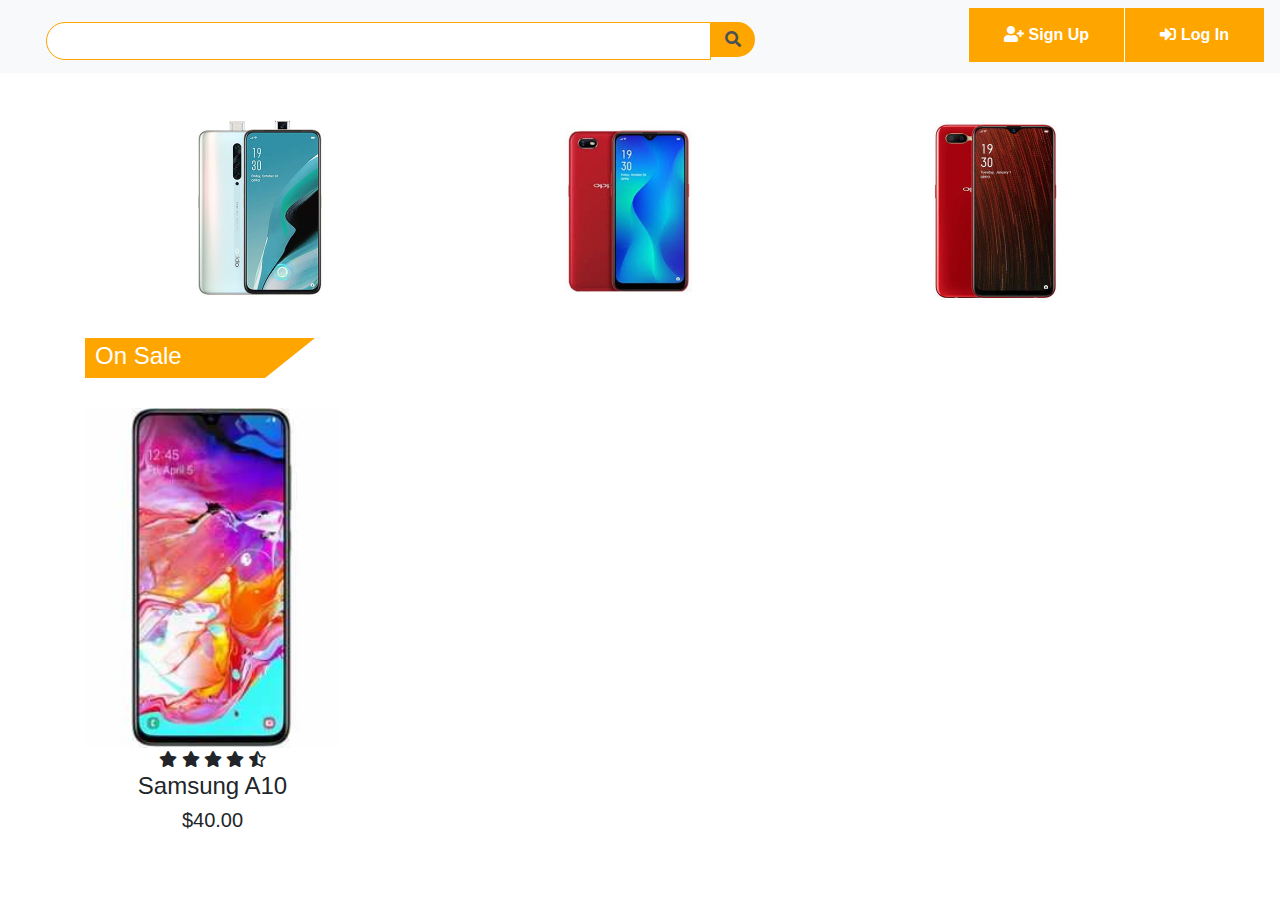
==== Index.html @ 021a7ce6 "Search and card" ====
<html>
<!doctype html>
<html lang="en">
  <head>
    <!-- Required meta tags -->
    <meta charset="utf-8">
    <meta name="viewport" content="width=device-width, initial-scale=1, shrink-to-fit=no">

    <!-- Bootstrap CSS -->
    <link rel="stylesheet" href="custom.css">
    <link rel="stylesheet" href="https://stackpath.bootstrapcdn.com/bootstrap/4.4.1/css/bootstrap.min.css">
      <link rel="stylesheet" href="https://cdnjs.cloudflare.com/ajax/libs/font-awesome/5.11.2/css/all.css">
      <script src="https://code.jquery.com/jquery-3.4.1.slim.min.js"></script>
      <script src="https://stackpath.bootstrapcdn.com/bootstrap/4.4.1/js/bootstrap.min.js"></script>

    <title>Website</title>
  </head>
  <body>
    <div class="navbar navbar-light bg-light">
      <div class="search-box">
            <input type="text" class="form-control">
            <span class="input-group-text"><i class="fas fa-search"></i></span>
        </div>
        <div class="menu-bar">
        <ul>
        <li><a href="#"><i class="fas fa-user-plus"></i>Sign Up</a></li>    
        <li><a href="#"><i class="fas fa-sign-in-alt"></i>Log In</a></li>    
        </ul>
        </div>
      
      </div>

      <!-------------------------featured category--------------------------------->
      <seltion class="featured-categories">
            <div class="container">
                <div class="row">
                    <div class="col-md-4">
                        <img src="Resourses/1.jpg">
                    </div>
                    <div class="col-md-4">
                        <img src="Resourses/2.jpg">
                    </div>
                    <div class="col-md-4">
                        <img src="Resourses/3.jpg">
                    </div>                    
                </div>
          
          </div>
      
      </seltion>
      
      <!--------------------On Sale Product----------------------->
      <section class="on-sale">
        <div class="container">
            <div class="title-box">
            <h2>On Sale</h2>
            </div>
            
            <div class="row">
            <div class="col-md-3">
                <div class="product-top">
                <img src="Resourses/pr1.jpg">
                    <div class="overlay-right">
                        <button type="button" class="btn btn-secondary" title="Quick Shop">
                        <i class="fas fa-eye"></i>
                        </button>
                        <button type="button" class="btn btn-secondary" title="Add To Wishlist">
                        <i class="fas fa-heart"></i>
                        </button>
                        <button type="button" class="btn btn-secondary" title="Add To Cart">
                        <i class="fas fa-shopping-cart"></i>
                        </button>
                    </div>
                </div>
                
                <div class="product-bottom text-center">
                    <i class="fas fa-star"></i>
                    <i class="fas fa-star"></i>
                    <i class="fas fa-star"></i>
                    <i class="fas fa-star"></i>
                    <i class="fas fa-star-half-alt"></i>
                        <h4>Samsung A10</h4>
                        <h5>$40.00</h5>
                </div>
                </div>
            </div>
          
          </div>
      
      </section>
   
  </body>
</html></html>
---- custom.css ----
*{
    margin: 0;
    padding: 0;
}

body{
    background-color: #f1f3f4;
    font-family: sans-serif;
}
.form-control{
    margin-top: 9px;
    margin-left: 30px;
    border: 1px solid orange !important;
    border-top-left-radius: 20px !important;
    border-bottom-left-radius: 20px !important;
    border-top-right-radius: 0 !important;
    border-bottom-right-radius: 0 !important;
    box-shadow: none;
}
.input-group-text{
    background: orange !important;
    border: 1px solid orange !important;
    margin: 8.5px 10px 3px 0 !important;
    border: 2px solid orange !important;
    border-top-left-radius: 0 !important;
    border-bottom-left-radius: 0 !important;
    border-top-right-radius: 20px !important;
    border-bottom-right-radius: 20px !important;
    cursor: pointer;
    
}
.search-box{
    display: inline-flex;
    width: 60%;
}
.menu-bar{
    width: 40%;
    height: 57px;
    float: right;
}
.menu-bar ul{
    display: inline-flex;
    float: right;
    
}
.menu-bar ul li{
    border-left: 1px solid #fff;
    list-style-type: none;
    padding: 15px 35px;
    text-align: center;
    background-color: orange;
    cursor: pointer;
}
.menu-bar ul li a{
    font-size: 16px;
    font-weight: bold;
    color: white;
    text-decoration: none;
}
.fa-user-plus{
    margin-right: 5px !important;
   
}
.fa-sign-in-alt{
    margin-right: 5px;
}

/*----------featured Categorey------------*/

.featured-categories{
    margin: 50px 0;   
}
.featured-categories img{
    width: 100%;
    padding: 28px 0;
    transition: 1s;
    cursor: pointer;
}
.featured-categories img:hover{
    transform: scale(1.1)
}
/*---------------------On Sale------------------------------*/
.title-box{
    background: orange;
    color: #fff;
    width: 180px;
    padding: 4px 10px;
    height: 40px;
    margin-bottom: 30px;
    display: flex;
}
.title-box h2
{
    font-size: 24px;
}
.title-box::after{
    content: '';
    border-top: 40px solid orange;
    border-right: 50px solid transparent;
    position: absolute;
    display: flex;
    margin-top: -4px;
    margin-left: 170px;
}

/*---------------------------product-top-----------------------------*/
.product-top img{
    width: 100%;
}
.overlay-right{
    display: block;
    opacity: 0;
    position: absolute;
    top: 10%;
    margin-left: 0;
    width: 70px;
}
.overlay-right .fa{
    cursor: pointer;
    background-color: #fff;
    color: #000;
    height: 35px;
    width: 35px;
    font-size: 20px;
    padding: 7px;
    margin-top: 5%;
    margin-bottom: 5%;
}
.overlay-right .btn-secondary{
    background: none !important;
    border: none !important;
    box-shadow: none !important;
}
.product-top:hover ,overlay-right{
    opacity: 1;
    margin-left: 5%;
    transition: 0.5s;
}
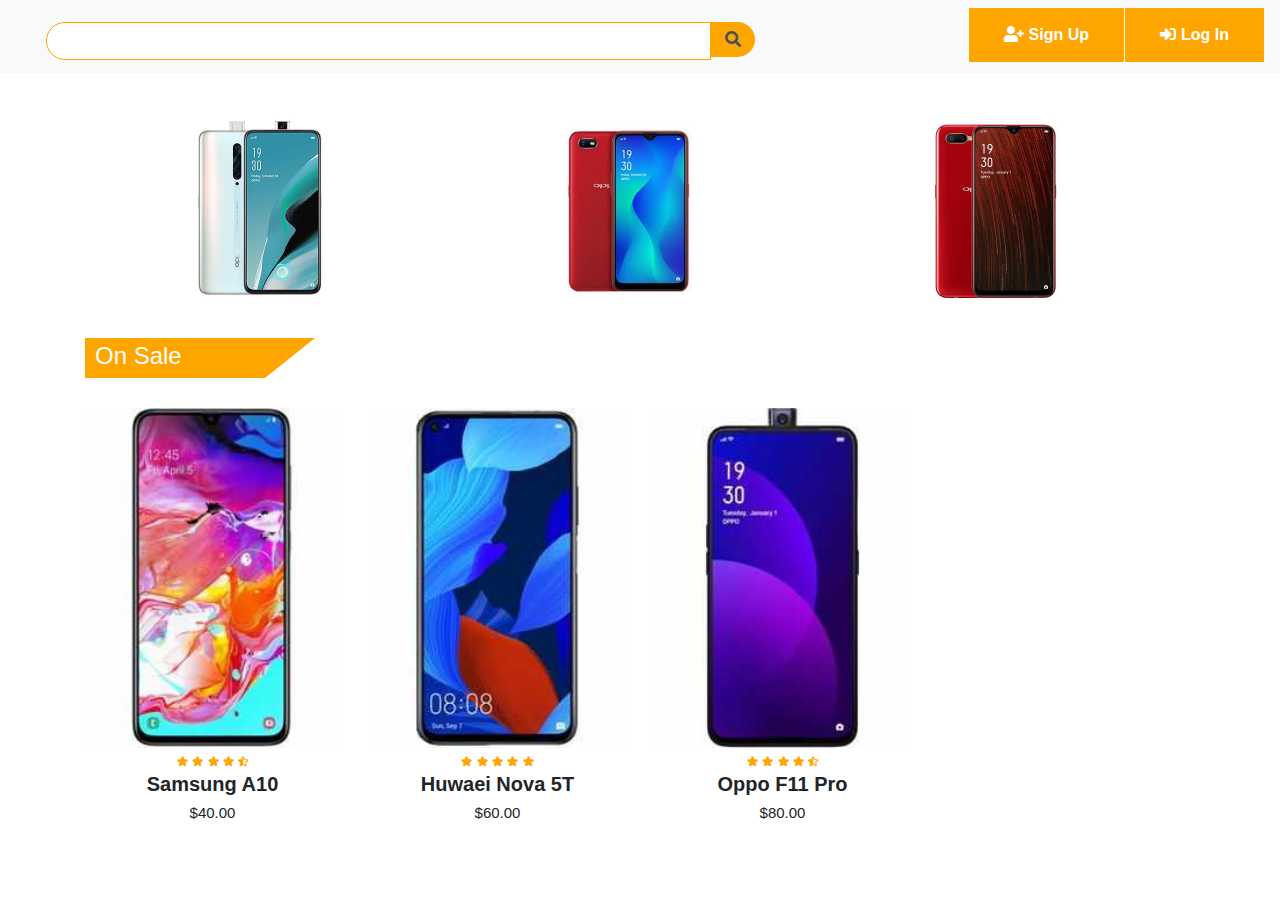
==== commit 3fd2979c: "Complete Card" ====
--- a/Index.html
+++ b/Index.html
@@ -83,6 +83,61 @@
                         <h5>$40.00</h5>
                 </div>
                 </div>
+                
+            <div class="col-md-3">
+                <div class="product-top">
+                <img src="Resourses/pr2.jpg">
+                    <div class="overlay-right">
+                        <button type="button" class="btn btn-secondary" title="Quick Shop">
+                        <i class="fas fa-eye"></i>
+                        </button>
+                        <button type="button" class="btn btn-secondary" title="Add To Wishlist">
+                        <i class="fas fa-heart"></i>
+                        </button>
+                        <button type="button" class="btn btn-secondary" title="Add To Cart">
+                        <i class="fas fa-shopping-cart"></i>
+                        </button>
+                    </div>
+                </div>
+                
+                <div class="product-bottom text-center">
+                    <i class="fas fa-star"></i>
+                    <i class="fas fa-star"></i>
+                    <i class="fas fa-star"></i>
+                    <i class="fas fa-star"></i>
+                    <i class="fas fa-star"></i>
+                        <h4>Huwaei Nova 5T</h4>
+                        <h5>$60.00</h5>
+                </div>
+                </div>
+                
+            <div class="col-md-3">
+                <div class="product-top">
+                <img src="Resourses/pr3.jpg">
+                    <div class="overlay-right">
+                        <button type="button" class="btn btn-secondary" title="Quick Shop">
+                        <i class="fas fa-eye"></i>
+                        </button>
+                        <button type="button" class="btn btn-secondary" title="Add To Wishlist">
+                        <i class="fas fa-heart"></i>
+                        </button>
+                        <button type="button" class="btn btn-secondary" title="Add To Cart">
+                        <i class="fas fa-shopping-cart"></i>
+                        </button>
+                    </div>
+                </div>
+                
+                <div class="product-bottom text-center">
+                    <i class="fas fa-star"></i>
+                    <i class="fas fa-star"></i>
+                    <i class="fas fa-star"></i>
+                    <i class="fas fa-star"></i>
+                    <i class="fas fa-star-half-alt"></i>
+                        <h4>Oppo F11 Pro</h4>
+                        <h5>$80.00</h5>
+                </div>
+                </div>                
+                
             </div>
           
           </div>
--- a/custom.css
+++ b/custom.css
@@ -115,7 +115,8 @@
     margin-left: 0;
     width: 70px;
 }
-.overlay-right .fa{
+.overlay-right .fas
+{
     cursor: pointer;
     background-color: #fff;
     color: #000;
@@ -126,13 +127,27 @@
     margin-top: 5%;
     margin-bottom: 5%;
 }
-.overlay-right .btn-secondary{
+.btn-secondary{
     background: none !important;
     border: none !important;
     box-shadow: none !important;
 }
-.product-top:hover ,overlay-right{
+.product-top:hover .overlay-right
+{
     opacity: 1;
     margin-left: 5%;
     transition: 0.5s;
+}
+/*--------------------------------------------product-bottom-----------------------------------------------*/
+.product-bottom .fas{
+    color: orange;
+    font-size: 10px;
+}
+.product-bottom h4{
+    font-size: 20px;
+    font-weight: bold;
+}
+.product-bottom h5{
+    font-size: 15px;
+    padding-bottom: 10px;
 }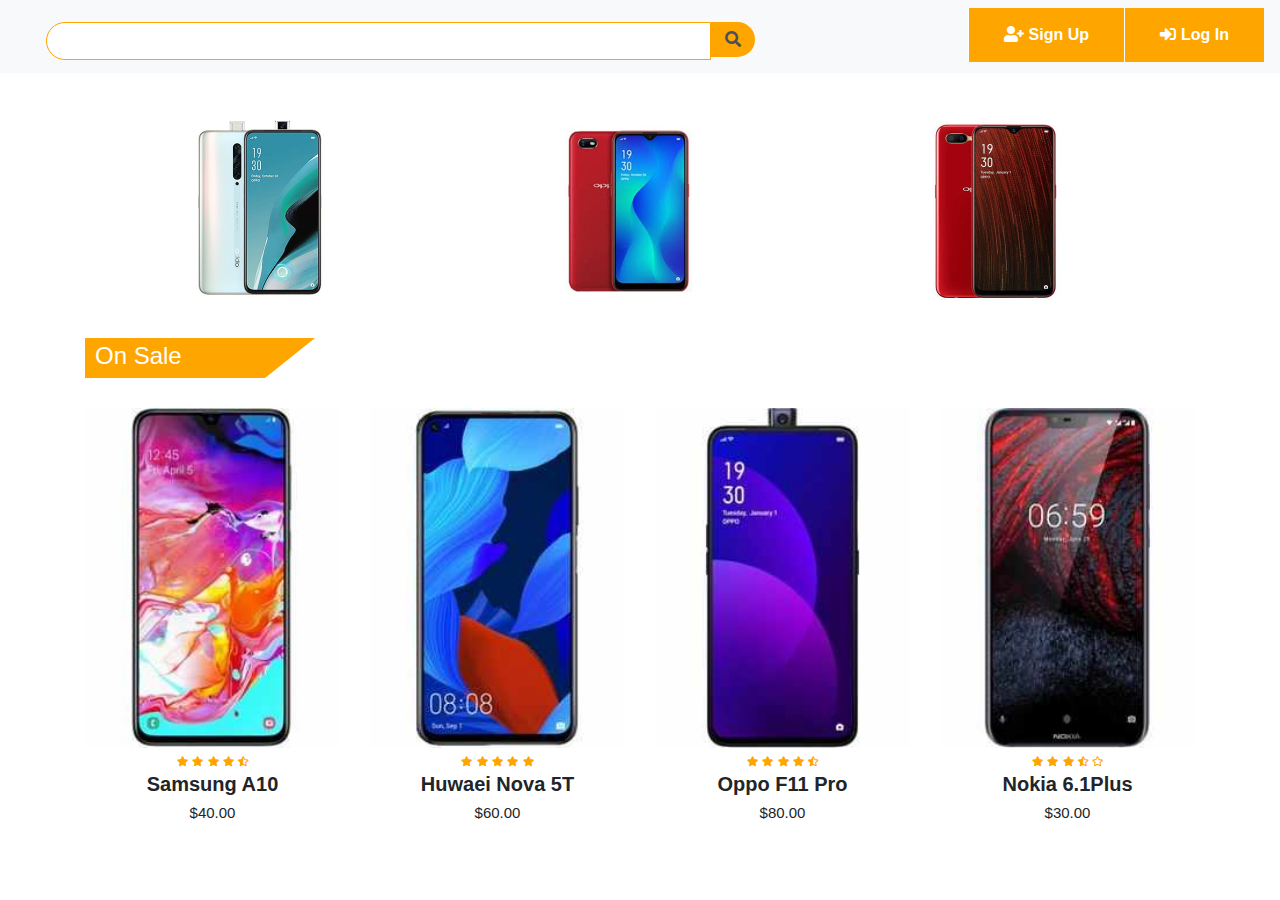
==== commit 93ea3a07: "Single product" ====
--- a/Index.html
+++ b/Index.html
@@ -136,13 +136,42 @@
                         <h4>Oppo F11 Pro</h4>
                         <h5>$80.00</h5>
                 </div>
-                </div>                
+                </div> 
+                
+             <div class="col-md-3">
+                <div class="product-top">
+                <img src="Resourses/pr4.jpg">
+                    <div class="overlay-right">
+                        <button type="button" class="btn btn-secondary" title="Quick Shop">
+                        <i class="fas fa-eye"></i>
+                        </button>
+                        <button type="button" class="btn btn-secondary" title="Add To Wishlist">
+                        <i class="fas fa-heart"></i>
+                        </button>
+                        <button type="button" class="btn btn-secondary" title="Add To Cart">
+                        <i class="fas fa-shopping-cart"></i>
+                        </button>
+                    </div>
+                </div>
+                
+                <div class="product-bottom text-center">
+                    <i class="fas fa-star"></i>
+                    <i class="fas fa-star"></i>
+                    <i class="fas fa-star"></i>
+                    <i class="fas fa-star-half-alt"></i>
+                    <i class="far fa-star"></i>
+                        <h4>Nokia 6.1Plus</h4>
+                        <h5>$30.00</h5>
+                </div>
+                </div>               
                 
             </div>
           
           </div>
       
       </section>
+      
+     
    
   </body>
 </html></html>--- a/custom.css
+++ b/custom.css
@@ -139,7 +139,11 @@
     transition: 0.5s;
 }
 /*--------------------------------------------product-bottom-----------------------------------------------*/
-.product-bottom .fas{
+.product-bottom .fas {
+    color: orange;
+    font-size: 10px;
+}
+.product-bottom .far {
     color: orange;
     font-size: 10px;
 }
@@ -150,4 +154,66 @@
 .product-bottom h5{
     font-size: 15px;
     padding-bottom: 10px;
-}+}
+/*------------------------------------single-product----------------------------------------------------------*/
+.single-product{
+    margin-top: 70px;
+}
+.new-arrival{
+    background: green;
+    width: 50px;
+    color: #fff;
+    font-size: 12px;
+    font-weight: bold;
+    margin-top: 20px;
+}
+.col-md-7 h2
+{
+    color: #555;
+}
+.single-product .fas{
+    color: orange;
+}
+.single-product .price{
+    color: orange;
+    font-size: 26px;
+    font-weight: bold;
+    padding-top: 20px;
+}
+.single-product input{
+    border: 1px solid #ccc;
+    font-weight: bold;
+    height: 33px;
+    text-align: center;
+    width: 30px;
+}
+.single-product .btn-primary{
+    background: orange !important;
+    color: #fff;
+    font-size: 15px;
+    border: none;
+    box-shadow: none !important;
+}
+/*---------------product description-------------------------------------*/
+.product-descrption h6{
+    margin-top: 50px;
+    color: orange;
+}
+.product-descrption p{
+    margin-top: 30px;
+    
+}
+.product-descrption hr{
+    margin-bottom: 50px;
+}
+
+
+
+
+
+
+
+
+
+
+
